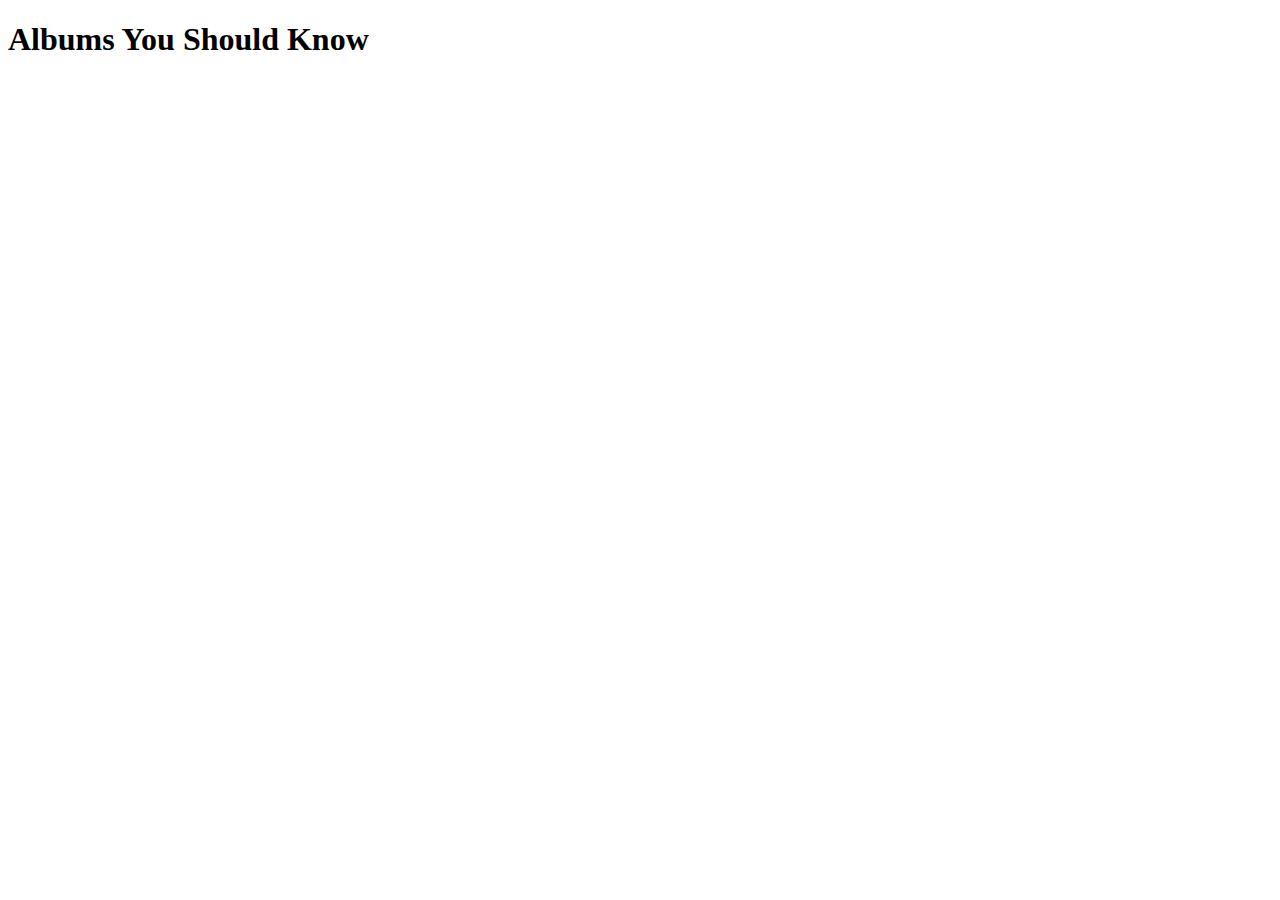
==== index.html @ 3ffca92a "Initial Commit" ====
<!DOCTYPE html>
<html lang="En">
    <head>
        <meta charset="utf-8">
        <title>Personal Blog Home Page</title>
        <meta name="description" content="">
        <link rel="stylesheet" href="styles.css">
    </head>
    <body>
        <header>
            <h1>Albums You Should Know</h1>
        </header>
    
    </body>
</html>
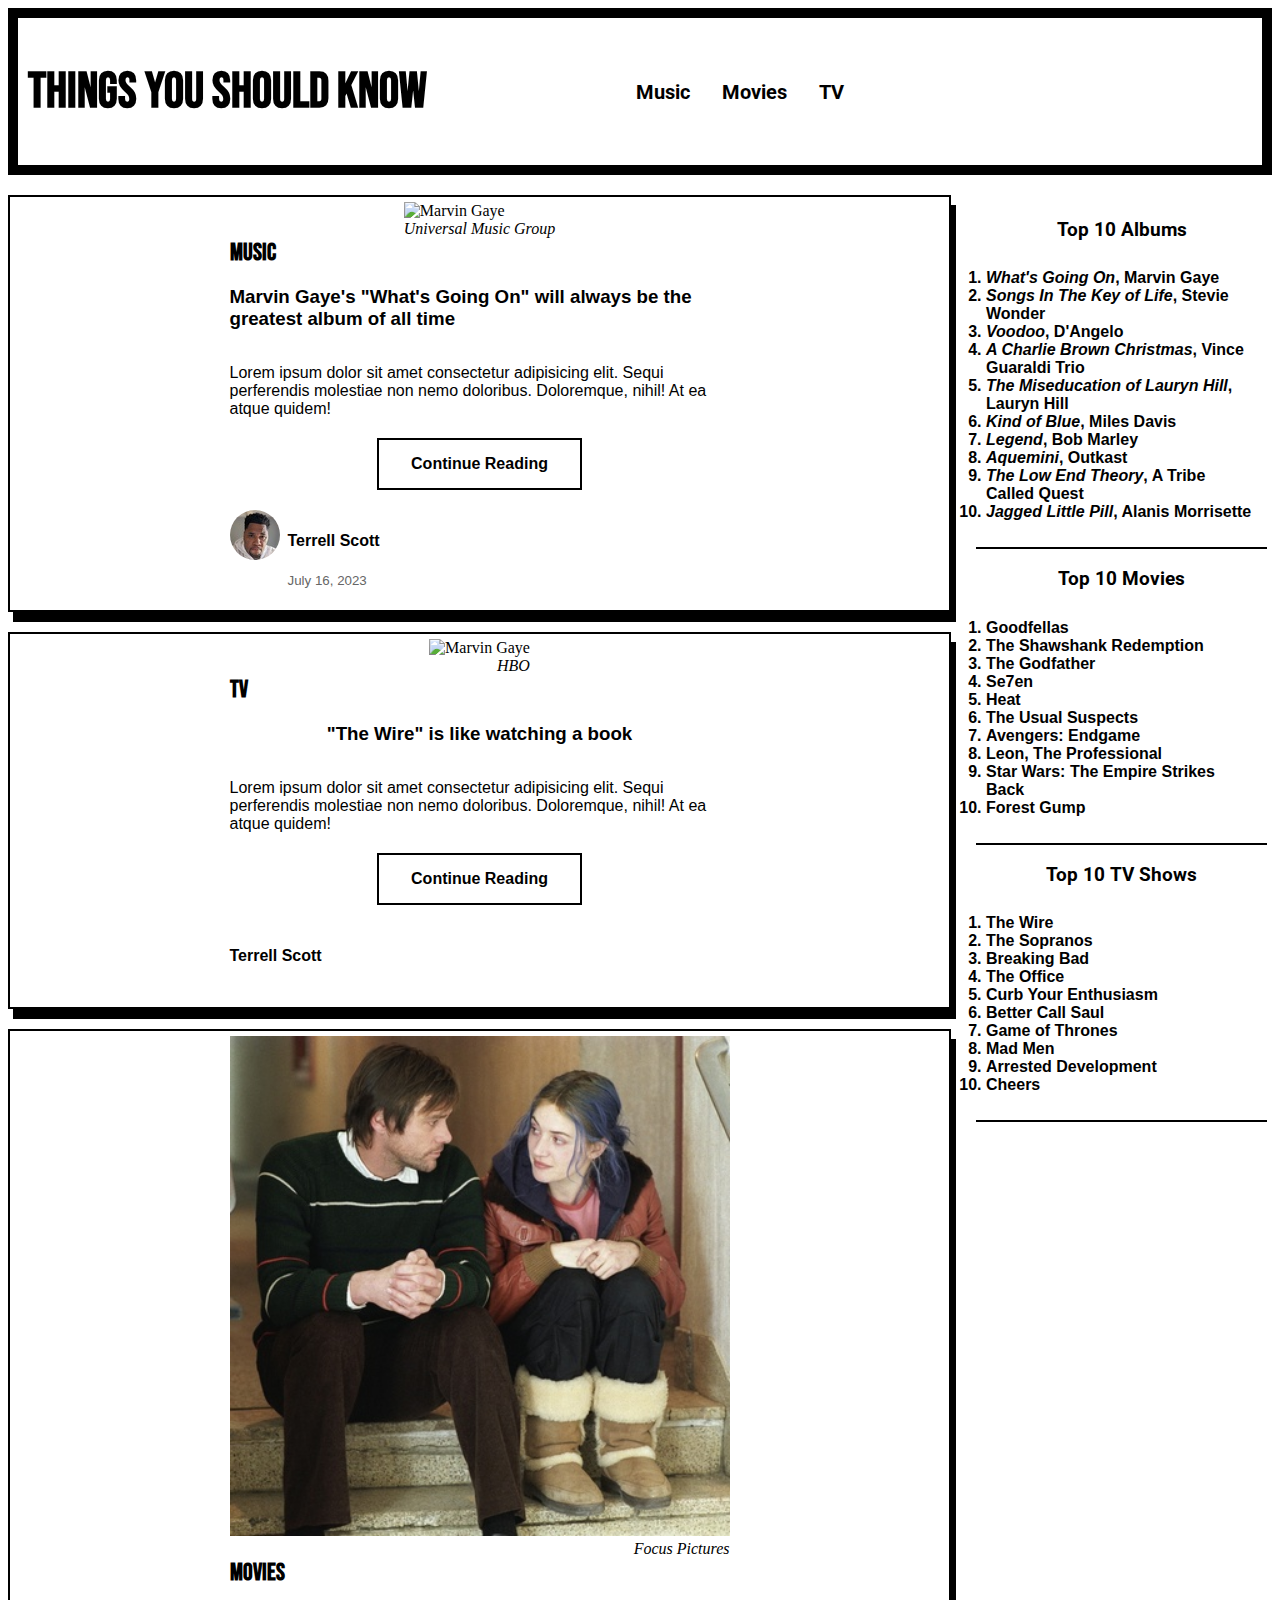
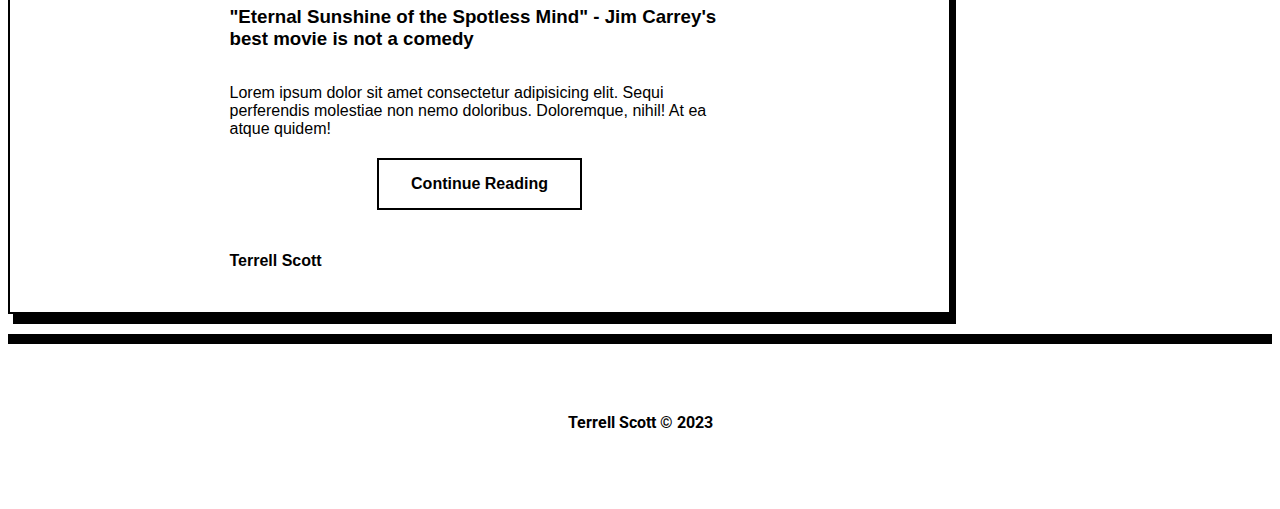
==== commit a3d03ad0: "Blog page complete" ====
--- a/index.html
+++ b/index.html
@@ -1,15 +1,189 @@
 <!DOCTYPE html>
 <html lang="En">
-    <head>
-        <meta charset="utf-8">
-        <title>Personal Blog Home Page</title>
-        <meta name="description" content="">
-        <link rel="stylesheet" href="styles.css">
-    </head>
-    <body>
-        <header>
-            <h1>Albums You Should Know</h1>
-        </header>
-    
-    </body>
-</html>+  <head>
+    <meta charset="utf-8" />
+    <title>Personal Blog Home Page</title>
+    <meta name="description" content="" />
+    <link rel="stylesheet" href="styles.css" />
+    <script
+      src="https://kit.fontawesome.com/2a3a4b51b8.js"
+      crossorigin="anonymous"
+    ></script>
+  </head>
+  <body>
+    <div class="container">
+      <div class="header">
+        <h1><a href="index.html">Things You Should Know</a></h1>
+        <nav>
+          <ul>
+            <li><a href="music.html">Music</a></li>
+            <li><a href="movies.html">Movies</a></li>
+            <li><a href="tv.html">TV</a></li>
+          </ul>
+        </nav>
+        <div class="socials">
+          <a href="https://www.twitter.com/terrellscott" target="_blank"
+            ><i class="fa-brands fa-twitter"></i
+          ></a>
+          <a href="https://www.instagram.com/bigrell215" target="_blank">
+            <i class="fa-brands fa-instagram"></i
+          ></a>
+          <a href="https://www.facebook.com/bigrell" target="_blank"
+            ><i class="fa-brands fa-facebook"></i
+          ></a>
+        </div>
+      </div>
+
+      <div class="content">
+        <div class="card">
+          <div class="card-header">
+            <img src="images/marvincard500.jpg" alt="Marvin Gaye" />
+            <figcaption>Universal Music Group</figcaption>
+          </div>
+          <div class="cardBody">
+            <span class="tag">Music</span>
+            <h3>
+              Marvin Gaye's "What's Going On" will always be the greatest album
+              of all time
+            </h3>
+            <p>
+              Lorem ipsum dolor sit amet consectetur adipisicing elit. Sequi
+              perferendis molestiae non nemo doloribus. Doloremque, nihil! At ea
+              atque quidem!
+            </p>
+            <button><a href="whatsGoingOnAlbum">Continue Reading</a></button>
+          </div>
+          <div class="cardFooter">
+            <div class="user">
+              <img
+                src="images/profile.jpg"
+                alt="Writer Terrell Scott"
+                class="userImage"
+              />
+
+              <div class="userInfo">
+                <h4>Terrell Scott</h4>
+                <small>July 16, 2023</small>
+              </div>
+            </div>
+          </div>
+        </div>
+        <div class="card">
+          <div class="card-header">
+            <img src="images/thewire.jpg" alt="Marvin Gaye" />
+            <figcaption>HBO</figcaption>
+          </div>
+          <div class="cardBody">
+            <span class="tag">TV</span>
+            <h3>"The Wire" is like watching a book</h3>
+            <p>
+              Lorem ipsum dolor sit amet consectetur adipisicing elit. Sequi
+              perferendis molestiae non nemo doloribus. Doloremque, nihil! At ea
+              atque quidem!
+            </p>
+            <button><a href="theWireTv">Continue Reading</a></button>
+          </div>
+          <div class="cardFooter">
+            <h4>Terrell Scott</h4>
+          </div>
+        </div>
+        <div class="card">
+          <div class="card-header">
+            <img
+              src="images/eternalSunshine.jpg"
+              alt="Jim Carrey and Kate Winslet"
+            />
+            <figcaption>Focus Pictures</figcaption>
+          </div>
+          <div class="cardBody">
+            <span class="tag">Movies</span>
+            <h3>
+              "Eternal Sunshine of the Spotless Mind" - Jim Carrey's best movie
+              is not a comedy
+            </h3>
+            <p>
+              Lorem ipsum dolor sit amet consectetur adipisicing elit. Sequi
+              perferendis molestiae non nemo doloribus. Doloremque, nihil! At ea
+              atque quidem!
+            </p>
+            <button><a href="eternalSunshineMovie">Continue Reading</a></button>
+          </div>
+          <div class="cardFooter">
+            <h4>Terrell Scott</h4>
+          </div>
+        </div>
+      </div>
+      <div class="sidebar">
+        <div class="nestedGrid">
+          <h3>Top 10 Albums</h3>
+          <ol>
+            <a href="#"
+              ><li><i>What's Going On</i>, Marvin Gaye</li></a
+            >
+            <a href="#"
+              ><li><i>Songs In The Key of Life</i>, Stevie Wonder</li></a
+            >
+            <a href="#"
+              ><li><i>Voodoo</i>, D'Angelo</li></a
+            >
+            <a href="#"
+              ><li><i>A Charlie Brown Christmas</i>, Vince Guaraldi Trio</li></a
+            >
+            <a href="#"
+              ><li><i>The Miseducation of Lauryn Hill</i>, Lauryn Hill</li></a
+            >
+            <a href="#"
+              ><li><i>Kind of Blue</i>, Miles Davis</li></a
+            >
+            <a href="#"
+              ><li><i>Legend</i>, Bob Marley</li></a
+            >
+            <a href="#"
+              ><li><i>Aquemini</i>, Outkast</li></a
+            >
+            <a href="#"
+              ><li><i>The Low End Theory</i>, A Tribe Called Quest</li></a
+            >
+            <a href="#"
+              ><li><i>Jagged Little Pill</i>, Alanis Morrisette</li></a
+            >
+          </ol>
+        </div>
+        <div class="nestedGrid">
+          <h3>Top 10 Movies</h3>
+          <ol>
+            <li>Goodfellas</li>
+            <li>The Shawshank Redemption</li>
+            <li>The Godfather</li>
+            <li>Se7en</li>
+            <li>Heat</li>
+            <li>The Usual Suspects</li>
+            <li>Avengers: Endgame</li>
+            <li>Leon, The Professional</li>
+            <li>Star Wars: The Empire Strikes Back</li>
+            <li>Forest Gump</li>
+          </ol>
+        </div>
+        <div class="nestedGrid">
+          <h3>Top 10 TV Shows</h3>
+          <ol>
+            <li>The Wire</li>
+            <li>The Sopranos</li>
+            <li>Breaking Bad</li>
+            <li>The Office</li>
+            <li>Curb Your Enthusiasm</li>
+            <li>Better Call Saul</li>
+            <li>Game of Thrones</li>
+            <li>Mad Men</li>
+            <li>Arrested Development</li>
+            <li>Cheers</li>
+          </ol>
+        </div>
+      </div>
+
+      <div class="footer box">
+        <p>Terrell Scott &copy; 2023</p>
+      </div>
+    </div>
+  </body>
+</html>
--- a/styles.css
+++ b/styles.css
@@ -0,0 +1,222 @@
+@import url("https://fonts.googleapis.com/css2?family=Archivo&family=Bebas+Neue&family=League+Spartan&family=Libre+Baskerville:ital@0;1&family=Roboto&family=Rokkitt&display=swap");
+
+.container {
+  display: grid;
+  grid-template-columns: 1fr 1fr 1fr 1fr 1fr 1fr 1fr 1fr;
+  grid-template-rows: 1fr auto 1fr;
+  grid-template-areas:
+    "hd hd hd hd hd hd hd hd"
+    "main main main main main main sd sd "
+    "ft ft ft ft ft ft ft ft";
+  gap: 20px;
+}
+
+li a:hover {
+  color: #febd2f;
+}
+
+/*header*/
+.header {
+  grid-area: hd;
+  display: flex;
+  padding: 10px;
+  font-family: "Bebas Neue", sans-serif;
+  text-align: center;
+  border: 10px solid #000;
+  justify-content: space-between;
+}
+.header h1 {
+  font-size: 50px;
+}
+
+.header a {
+  text-decoration: none;
+  color: #000;
+}
+
+nav {
+  display: flex;
+  justify-content: space-evenly;
+  align-items: center;
+}
+
+ul {
+  display: flex;
+  list-style-type: none;
+  font-family: "montserrat", sans-serif;
+  font-size: 20px;
+}
+
+nav li {
+  display: block;
+  align-content: center;
+  justify-content: center;
+  text-align: center;
+  padding: 14px 16px;
+  text-decoration: none;
+}
+
+nav li a {
+  color: #000;
+  font-family: "Roboto", sans-serif;
+  font-size: 20px;
+  font-weight: bold;
+  text-decoration: none;
+}
+
+.socials {
+  display: flex;
+  justify-content: space-evenly;
+  align-items: center;
+  width: 200px;
+  padding: 20px;
+}
+
+.fa-brands {
+  font-size: 30px;
+  color: #000;
+}
+
+.fa-brands:hover {
+  color: #febd2f;
+}
+
+/*main*/
+.content {
+  grid-area: main;
+  display: grid;
+  gap: 20px;
+}
+
+/*Content Cards*/
+.card {
+  display: flex;
+  flex-direction: column;
+  padding: 5px;
+  align-items: center;
+  border: 2px solid #000;
+  box-shadow: 5px 10px #000;
+}
+
+.card img {
+  height: 500px;
+  width: 500px;
+}
+
+figcaption {
+  text-align: end;
+  font-style: italic;
+}
+
+.cardBody {
+  display: flex;
+  flex-direction: column;
+  align-items: center;
+
+  width: 500px;
+  font-family: "montserrat", sans-serif;
+}
+
+.tag {
+  align-self: flex-start;
+
+  border-radius: 1em;
+  font-family: "bebas neue", sans-serif;
+  font-size: 1.5rem;
+  font-weight: bold;
+}
+
+button {
+  background-color: #fff;
+  border: 2px solid #000;
+  color: #000;
+  padding: 15px 32px;
+  text-align: center;
+  font-family: "montserrat", sans-serif;
+  font-size: 16px;
+  font-weight: bold;
+  margin: 4px 2px;
+  cursor: pointer;
+}
+
+button a {
+  text-decoration: none;
+  color: #000;
+}
+
+button a:hover {
+  color: #febd2f;
+}
+
+.cardFooter {
+  display: flex;
+  padding: 1rem;
+  margin-top: auto;
+  width: 500px;
+}
+
+.user {
+  display: flex;
+  gap: 0.5rem;
+}
+
+.user img {
+  border-radius: 50%;
+  height: 50px;
+  width: 50px;
+}
+
+.cardFooter h4 {
+  font-family: "montserrat", sans-serif;
+}
+
+
+
+.userInfo > small {
+  font-family: "montserrat", sans-serif;
+  color: #666;
+}
+
+/*sidebar*/
+.sidebar {
+  grid-area: sd;
+  padding: 5px;
+}
+
+.nestedGrid {  
+  border-bottom: 2px solid #000;
+}
+
+.nestedGrid h3 {
+  font-family: "roboto", sans-serif;
+  text-align: center;
+}
+
+
+
+.nestedGrid ol {
+  font-family: "montserrat", sans-serif;
+  padding: 10px;
+  font-weight: bold;
+}
+
+.nestedGrid a {
+  text-decoration: none;
+  color: #000;
+}
+
+.nestedGrid a:hover {
+  color: #febd2f;
+}
+
+/*footer*/
+.footer {
+  grid-area: ft;
+  padding: 10px;
+  border-top: 10px solid #000;
+  display: flex;
+  align-items: center;
+  justify-content: center;
+  font-family: "Roboto", sans-serif;
+  font-weight: bold;
+}
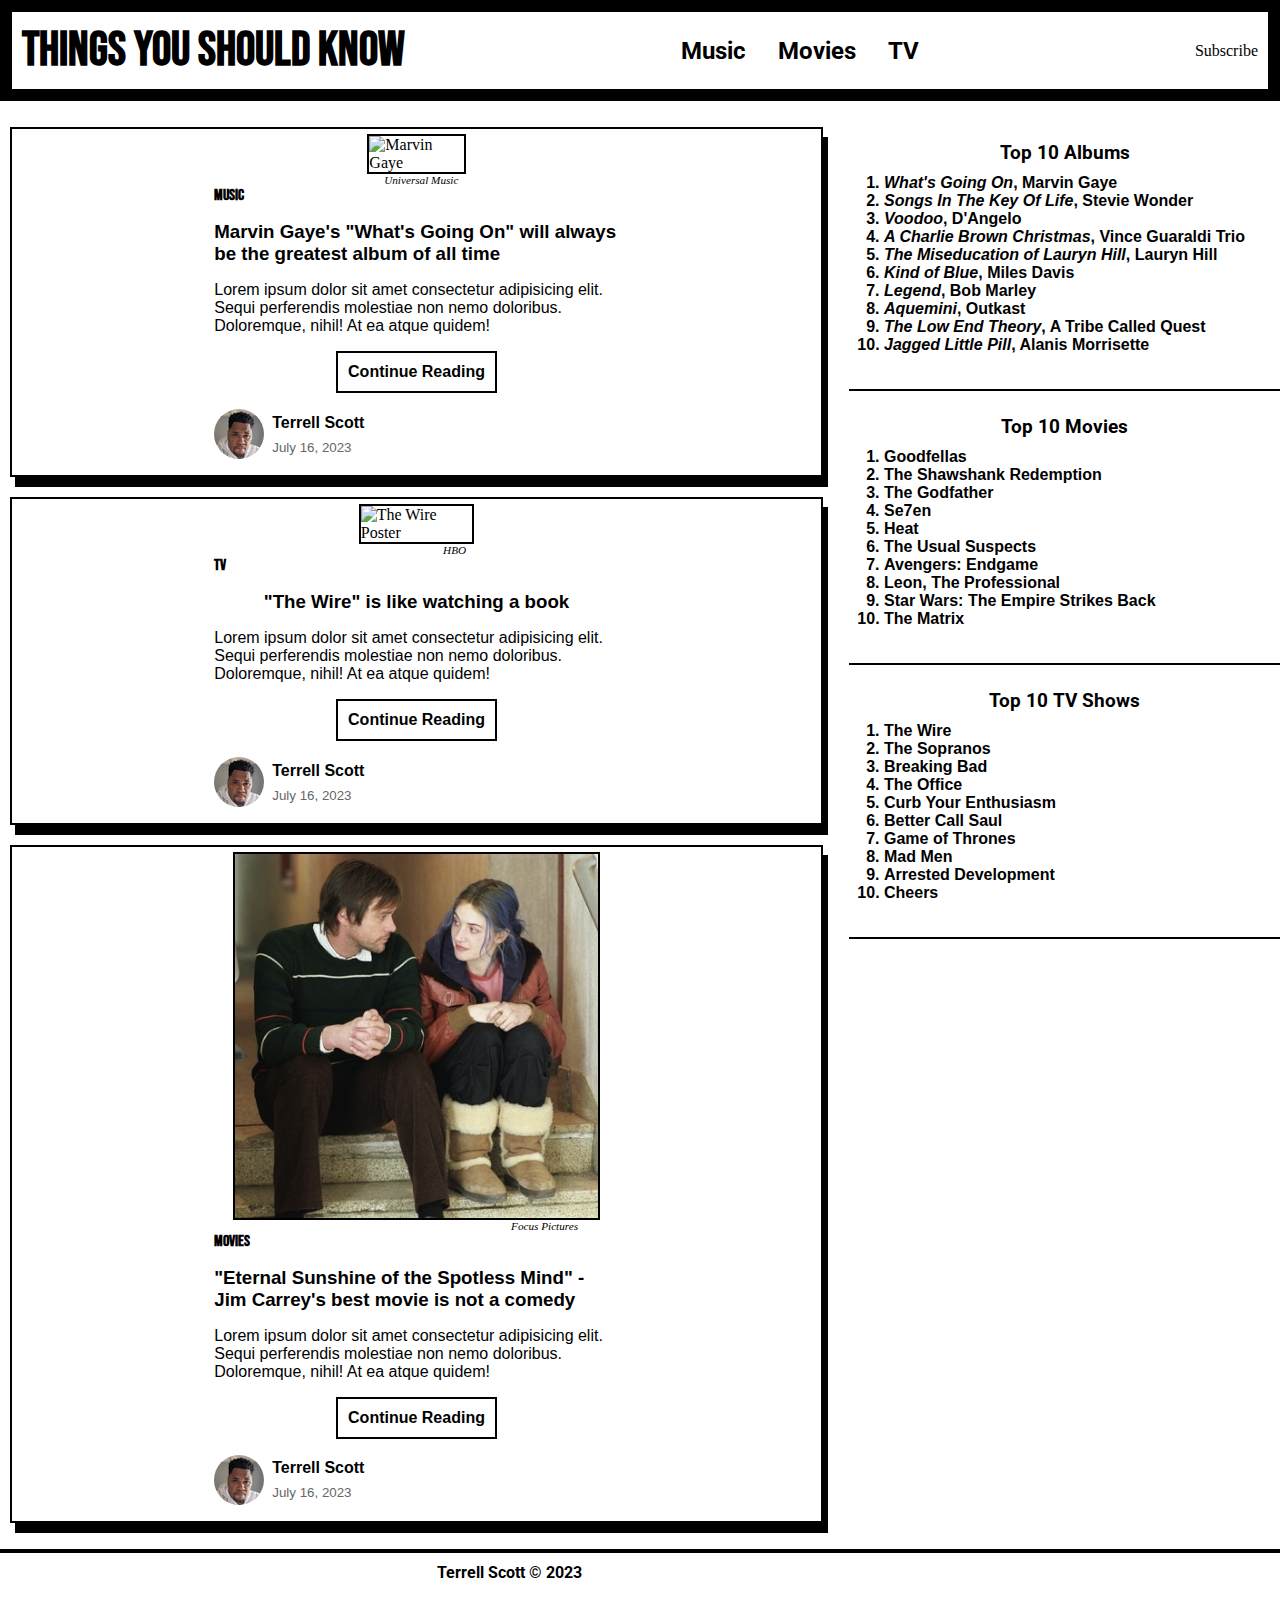
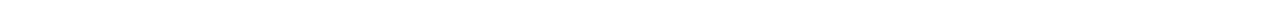
==== commit 9894ac7a: "Blog post large screen complete" ====
--- a/index.html
+++ b/index.html
@@ -1,189 +1,179 @@
 <!DOCTYPE html>
 <html lang="En">
-  <head>
-    <meta charset="utf-8" />
-    <title>Personal Blog Home Page</title>
-    <meta name="description" content="" />
-    <link rel="stylesheet" href="styles.css" />
-    <script
-      src="https://kit.fontawesome.com/2a3a4b51b8.js"
-      crossorigin="anonymous"
-    ></script>
-  </head>
-  <body>
+
+<head>
+  <meta charset="utf-8" >
+  <meta http-equiv="X-UA-Compatible" content="IE=edge">
+  <meta name="viewport" content="width=device-width,initial-scale=1">
+  <title>Personal Blog Home Page</title>
+  <meta name="description" content="" >
+  <link rel="stylesheet" href="styles.css" >
+  <script src="https://kit.fontawesome.com/2a3a4b51b8.js" crossorigin="anonymous"></script>
+</head>
+
+<body>
     <div class="container">
-      <div class="header">
-        <h1><a href="index.html">Things You Should Know</a></h1>
-        <nav>
-          <ul>
-            <li><a href="music.html">Music</a></li>
-            <li><a href="movies.html">Movies</a></li>
-            <li><a href="tv.html">TV</a></li>
-          </ul>
-        </nav>
-        <div class="socials">
-          <a href="https://www.twitter.com/terrellscott" target="_blank"
-            ><i class="fa-brands fa-twitter"></i
-          ></a>
-          <a href="https://www.instagram.com/bigrell215" target="_blank">
-            <i class="fa-brands fa-instagram"></i
-          ></a>
-          <a href="https://www.facebook.com/bigrell" target="_blank"
-            ><i class="fa-brands fa-facebook"></i
-          ></a>
+        <div class="header">
+            <h1><a href="index.html">Things You Should Know</a></h1>
+            <nav>
+              <ul>
+                <li><a href="music.html">Music</a></li>
+                <li><a href="movies.html">Movies</a></li>
+                <li><a href="tv.html">TV</a></li>
+              </ul>
+            </nav>
+            <span><a href="mailto:terrelldupree@gmail.com">Subscribe</a></span>
+            
         </div>
+        <div class="main">
+            <div class="card">
+                <div class="card-header">
+                    <figure>
+                        <img src="images/marvincard500.jpg" alt="Marvin Gaye" class="card-image">
+                        <figcaption>Universal Music</figcaption>
+                    </figure>
+                </div>
+                <div class="card-body">
+                    <span class="tag"><i class="fa-solid fa-record-vinyl"></i> Music</span>
+                    <h3>
+                      Marvin Gaye's "What's Going On" will always be the greatest album
+                      of all time
+                    </h3>
+                    <p>
+                      Lorem ipsum dolor sit amet consectetur adipisicing elit. Sequi
+                      perferendis molestiae non nemo doloribus. Doloremque, nihil! At ea
+                      atque quidem!
+                    </p>
+                    <a href="whatsGoingOn.html" class="frame">Continue Reading</a>
+                  </div>
+                  <div class="card-footer">
+                    <div class="user">
+                      <img src="images/profile.jpg" alt="Writer Terrell Scott" class="userImage" >          
+                      <div class="userInfo">
+                        <h4>Terrell Scott</h4>
+                        <small>July 16, 2023</small>
+                      </div>
+                    </div>
+                  </div>
+                </div>
+             <div class="card">
+                <div class="card-header">
+                  <figure>
+                    <img src="images/thewire.jpg" alt="The Wire Poster" class="card-image" >
+                    <figcaption>HBO</figcaption>
+                  </figure>
+                </div>
+                <div class="card-body">
+                  <span class="tag"><i class="fa-solid fa-tv"></i>  TV</span>
+                  <h3>"The Wire" is like watching a book</h3>
+                  <p>
+                    Lorem ipsum dolor sit amet consectetur adipisicing elit. Sequi
+                    perferendis molestiae non nemo doloribus. Doloremque, nihil! At ea
+                    atque quidem!
+                  </p>
+                  <a href="theWire.html" class="frame">Continue Reading</a>
+                </div>
+                <div class="card-footer">
+                    <div class="user">
+                      <img src="images/profile.jpg" alt="Writer Terrell Scott" class="userImage" >          
+                      <div class="userInfo">
+                        <h4>Terrell Scott</h4>
+                        <small>July 16, 2023</small>
+                      </div>
+                    </div>
+                  </div>
+              </div>
+              <div class="card">
+                <div class="card-header">
+                  <figure>
+                    <img src="images/eternalSunshine.jpg" alt="Jim Carrey and Kate Winslet" class="card-image">
+                    <figcaption>Focus Pictures</figcaption>
+                  </figure>
+                </div>
+                <div class="card-body">
+                  <span class="tag"><i class="fa-solid fa-film"></i> Movies</span>
+                  <h3>
+                    "Eternal Sunshine of the Spotless Mind" - Jim Carrey's best movie
+                    is not a comedy
+                  </h3>
+                  <p>
+                    Lorem ipsum dolor sit amet consectetur adipisicing elit. Sequi
+                    perferendis molestiae non nemo doloribus. Doloremque, nihil! At ea
+                    atque quidem!
+                  </p>
+                  <a href="eternalSunshine.html" class="frame">Continue Reading</a>
+                </div>
+                <div class="card-footer">
+                    <div class="user">
+                      <img src="images/profile.jpg" alt="Writer Terrell Scott" class="userImage" >          
+                      <div class="userInfo">
+                        <h4>Terrell Scott</h4>
+                        <small>July 16, 2023</small>
+                      </div>
+                    </div>
+                  </div>
+              </div>
+              
+              </div>
+              <div class="sidebar">
+                <div class="nestedGrid">
+                  <h3>Top 10 Albums</h3>
+                  <ol>
+                    <li><a href="#"><i>What's Going On</i>, Marvin Gaye</a></li>
+                    <li><a href="#"><i>Songs In The Key Of Life</i>, Stevie Wonder</a></li>
+                    <li><a href="#"><i>Voodoo</i>, D'Angelo</a></li>
+                    <li><a href="#"><i>A Charlie Brown Christmas</i>, Vince Guaraldi Trio</a></li>
+                    <li><a href="#"><i>The Miseducation of Lauryn Hill</i>, Lauryn Hill</a></li>
+                    <li><a href="#"><i>Kind of Blue</i>, Miles Davis</a></li>
+                    <li><a href="#"><i>Legend</i>, Bob Marley</a></li>
+                    <li><a href="#"><i>Aquemini</i>, Outkast</a></li>
+                    <li><a href="#"><i>The Low End Theory</i>, A Tribe Called Quest</a></li>
+                    <li><a href="#"><i>Jagged Little Pill</i>, Alanis Morrisette</a></li>
+                  </ol>
+                </div>
+                <div class="nestedGrid">
+                  <h3>Top 10 Movies</h3>
+                  <ol>
+                    <li><a href="#">Goodfellas</a></li>
+                    <li><a href="#">The Shawshank Redemption</a></li>
+                    <li><a href="#">The Godfather</a></li>
+                    <li><a href="#">Se7en</a></li>
+                    <li><a href="#">Heat</a></li>
+                    <li><a href="#">The Usual Suspects</a></li>
+                    <li><a href="#">Avengers: Endgame</a></li>
+                    <li><a href="#">Leon, The Professional</a></li>
+                    <li><a href="#">Star Wars: The Empire Strikes Back</a></li>
+                    <li><a href="#"> The Matrix</a></li>
+                  </ol>
+                </div>
+                <div class="nestedGrid">
+                  <h3>Top 10 TV Shows</h3>
+                  <ol>
+                    <li><a href="#">The Wire</a></li>
+                    <li><a href="#">The Sopranos</a></li>
+                    <li><a href="#">Breaking Bad</a></li>
+                    <li><a href="#">The Office</a></li>
+                    <li><a href="#">Curb Your Enthusiasm</a></li>
+                    <li><a href="#">Better Call Saul</a></li>
+                    <li><a href="#">Game of Thrones</a></li>
+                    <li><a href="#">Mad Men</a></li>
+                    <li><a href="#">Arrested Development</a></li>
+                    <li><a href="#">Cheers</a></li>
+                  </ol>
+                </div>
+            </div>
+         <div class="footer">
+          <p>Terrell Scott &copy; 2023</p>
+          <div class="socials">
+                <a href="https://www.twitter.com/terrellscott" target="_blank"><i class="fa-brands fa-twitter"></i></a>
+                <a href="https://www.instagram.com/bigrell215" target="_blank">
+                  <i class="fa-brands fa-instagram"></i></a>
+                <a href="https://www.facebook.com/bigrell" target="_blank"><i class="fa-brands fa-facebook"></i></a>
+              </div>
+        </div>   
       </div>
+    
+    
+</body>
 
-      <div class="content">
-        <div class="card">
-          <div class="card-header">
-            <img src="images/marvincard500.jpg" alt="Marvin Gaye" />
-            <figcaption>Universal Music Group</figcaption>
-          </div>
-          <div class="cardBody">
-            <span class="tag">Music</span>
-            <h3>
-              Marvin Gaye's "What's Going On" will always be the greatest album
-              of all time
-            </h3>
-            <p>
-              Lorem ipsum dolor sit amet consectetur adipisicing elit. Sequi
-              perferendis molestiae non nemo doloribus. Doloremque, nihil! At ea
-              atque quidem!
-            </p>
-            <button><a href="whatsGoingOnAlbum">Continue Reading</a></button>
-          </div>
-          <div class="cardFooter">
-            <div class="user">
-              <img
-                src="images/profile.jpg"
-                alt="Writer Terrell Scott"
-                class="userImage"
-              />
-
-              <div class="userInfo">
-                <h4>Terrell Scott</h4>
-                <small>July 16, 2023</small>
-              </div>
-            </div>
-          </div>
-        </div>
-        <div class="card">
-          <div class="card-header">
-            <img src="images/thewire.jpg" alt="Marvin Gaye" />
-            <figcaption>HBO</figcaption>
-          </div>
-          <div class="cardBody">
-            <span class="tag">TV</span>
-            <h3>"The Wire" is like watching a book</h3>
-            <p>
-              Lorem ipsum dolor sit amet consectetur adipisicing elit. Sequi
-              perferendis molestiae non nemo doloribus. Doloremque, nihil! At ea
-              atque quidem!
-            </p>
-            <button><a href="theWireTv">Continue Reading</a></button>
-          </div>
-          <div class="cardFooter">
-            <h4>Terrell Scott</h4>
-          </div>
-        </div>
-        <div class="card">
-          <div class="card-header">
-            <img
-              src="images/eternalSunshine.jpg"
-              alt="Jim Carrey and Kate Winslet"
-            />
-            <figcaption>Focus Pictures</figcaption>
-          </div>
-          <div class="cardBody">
-            <span class="tag">Movies</span>
-            <h3>
-              "Eternal Sunshine of the Spotless Mind" - Jim Carrey's best movie
-              is not a comedy
-            </h3>
-            <p>
-              Lorem ipsum dolor sit amet consectetur adipisicing elit. Sequi
-              perferendis molestiae non nemo doloribus. Doloremque, nihil! At ea
-              atque quidem!
-            </p>
-            <button><a href="eternalSunshineMovie">Continue Reading</a></button>
-          </div>
-          <div class="cardFooter">
-            <h4>Terrell Scott</h4>
-          </div>
-        </div>
-      </div>
-      <div class="sidebar">
-        <div class="nestedGrid">
-          <h3>Top 10 Albums</h3>
-          <ol>
-            <a href="#"
-              ><li><i>What's Going On</i>, Marvin Gaye</li></a
-            >
-            <a href="#"
-              ><li><i>Songs In The Key of Life</i>, Stevie Wonder</li></a
-            >
-            <a href="#"
-              ><li><i>Voodoo</i>, D'Angelo</li></a
-            >
-            <a href="#"
-              ><li><i>A Charlie Brown Christmas</i>, Vince Guaraldi Trio</li></a
-            >
-            <a href="#"
-              ><li><i>The Miseducation of Lauryn Hill</i>, Lauryn Hill</li></a
-            >
-            <a href="#"
-              ><li><i>Kind of Blue</i>, Miles Davis</li></a
-            >
-            <a href="#"
-              ><li><i>Legend</i>, Bob Marley</li></a
-            >
-            <a href="#"
-              ><li><i>Aquemini</i>, Outkast</li></a
-            >
-            <a href="#"
-              ><li><i>The Low End Theory</i>, A Tribe Called Quest</li></a
-            >
-            <a href="#"
-              ><li><i>Jagged Little Pill</i>, Alanis Morrisette</li></a
-            >
-          </ol>
-        </div>
-        <div class="nestedGrid">
-          <h3>Top 10 Movies</h3>
-          <ol>
-            <li>Goodfellas</li>
-            <li>The Shawshank Redemption</li>
-            <li>The Godfather</li>
-            <li>Se7en</li>
-            <li>Heat</li>
-            <li>The Usual Suspects</li>
-            <li>Avengers: Endgame</li>
-            <li>Leon, The Professional</li>
-            <li>Star Wars: The Empire Strikes Back</li>
-            <li>Forest Gump</li>
-          </ol>
-        </div>
-        <div class="nestedGrid">
-          <h3>Top 10 TV Shows</h3>
-          <ol>
-            <li>The Wire</li>
-            <li>The Sopranos</li>
-            <li>Breaking Bad</li>
-            <li>The Office</li>
-            <li>Curb Your Enthusiasm</li>
-            <li>Better Call Saul</li>
-            <li>Game of Thrones</li>
-            <li>Mad Men</li>
-            <li>Arrested Development</li>
-            <li>Cheers</li>
-          </ol>
-        </div>
-      </div>
-
-      <div class="footer box">
-        <p>Terrell Scott &copy; 2023</p>
-      </div>
-    </div>
-  </body>
-</html>
+</html>--- a/styles.css
+++ b/styles.css
@@ -1,190 +1,306 @@
 @import url("https://fonts.googleapis.com/css2?family=Archivo&family=Bebas+Neue&family=League+Spartan&family=Libre+Baskerville:ital@0;1&family=Roboto&family=Rokkitt&display=swap");
 
-.container {
-  display: grid;
-  grid-template-columns: 1fr 1fr 1fr 1fr 1fr 1fr 1fr 1fr;
-  grid-template-rows: 1fr auto 1fr;
-  grid-template-areas:
-    "hd hd hd hd hd hd hd hd"
-    "main main main main main main sd sd "
-    "ft ft ft ft ft ft ft ft";
-  gap: 20px;
-}
-
-li a:hover {
-  color: #febd2f;
-}
-
-/*header*/
+* {
+    padding: 0;
+    margin: 0;
+   
+}
+
+/*Small Screens*/
+@media(max-width: 600px) {
+    .container {
+        display: grid;
+        grid-template-columns: 1fr;
+        grid-template-rows: 1fr ;
+        grid-template-areas: 
+        "hd"
+        "main "
+        "sd"
+        "ft ";
+        grid-gap: 1rem;
+        width: 100% ;
+    }
+
+    .header{
+        flex-direction: column;
+        align-items: space-between;
+    }
+
+    .header h1 {
+        font-size: 2rem;
+        padding-top: 1rem;
+    }
+
+    .header .socials {
+        width:100%;
+        justify-content: space-around;
+    }
+
+    .card-body, .card-footer {
+      width: 90%;
+  }
+}
+
+/*Medium Screens*/
+@media(min-width: 601px) and (max-width: 901px) {
+    .container {
+        background-color: powderblue;
+        display: grid;
+        flex-direction: column;
+        grid-template-columns: 1fr 1fr 1fr 1fr 1fr 1fr 1fr 1fr;
+        grid-template-rows: 2fr auto 1fr;
+        grid-template-areas:
+          "hd hd hd hd hd hd hd hd"
+          "main main main main main sd sd sd "
+          "ft ft ft ft ft ft ft ft";
+            gap: 5px;
+ 
+    }
+
+    .header{
+        flex-direction: row;
+        align-items: center;
+        justify-content: space-around;
+    }
+
+    .header h1 {
+        font-size: 2.5rem;
+        padding-left: 5px;
+    }
+
+    .card-body, .card-footer {
+      width: 90%;
+  }
+
+    .card-image {
+      max-width: 100%;
+    }
+    
+}
+
+/*Large Screens*/
+@media(min-width: 902px) {
+    .container {
+        display: grid;
+        grid-template-columns: 1fr 1fr 1fr 1fr 1fr 1fr 1fr 1f;
+        grid-template-rows: .5fr 9fr .5fr;
+        grid-template-areas: 
+        "hd hd hd hd hd hd hd hd"
+        "main main main main main sd sd sd "
+        "ft ft ft ft ft ft ft ft";
+        grid-gap: 1rem;   
+    }
+
+    .header h1{
+        font-size: 3rem;} 
+
+    .card-body, .card-footer {
+        width: 50%;
+    }
+
+
+}
+
 .header {
-  grid-area: hd;
-  display: flex;
-  padding: 10px;
-  font-family: "Bebas Neue", sans-serif;
-  text-align: center;
-  border: 10px solid #000;
-  justify-content: space-between;
-}
+    grid-area: hd;
+    border: .75rem solid black;
+    display: flex;
+    align-items: center;
+    text-align: center; 
+    justify-content: space-between;
+    padding: 10px;
+   }
+
 .header h1 {
-  font-size: 50px;
-}
+    font-family: "Bebas Neue", sans-serif;
+      text-align: center;
+
+ 
+}
+
 
 .header a {
-  text-decoration: none;
-  color: #000;
-}
+    text-decoration: none;
+    color: #000;
+}
+
+a:hover {
+    color: #febd2f;
+  }
 
 nav {
-  display: flex;
-  justify-content: space-evenly;
-  align-items: center;
-}
-
-ul {
-  display: flex;
-  list-style-type: none;
-  font-family: "montserrat", sans-serif;
-  font-size: 20px;
-}
-
-nav li {
-  display: block;
-  align-content: center;
-  justify-content: center;
-  text-align: center;
-  padding: 14px 16px;
-  text-decoration: none;
-}
-
-nav li a {
-  color: #000;
-  font-family: "Roboto", sans-serif;
-  font-size: 20px;
-  font-weight: bold;
-  text-decoration: none;
-}
-
-.socials {
-  display: flex;
-  justify-content: space-evenly;
-  align-items: center;
-  width: 200px;
-  padding: 20px;
-}
-
-.fa-brands {
-  font-size: 30px;
-  color: #000;
-}
-
-.fa-brands:hover {
-  color: #febd2f;
-}
-
-/*main*/
-.content {
-  grid-area: main;
-  display: grid;
-  gap: 20px;
-}
-
-/*Content Cards*/
+    display: flex;
+    justify-content: center;
+    align-items: center;
+  }
+
+  ul {
+    display: flex;
+    list-style-type: none;
+    font-size: 1.5em;
+    font-weight: bold;
+    font-family: 'Roboto';
+  }
+
+  nav li {
+    display: block;
+    align-content: center;
+    justify-content: center;
+    text-align: center;
+    padding: 14px 16px;
+    text-decoration: none;
+    font-size: 'roboto', sans-serif;
+
+  }
+
+  nav li a {
+    color: #000;
+    font-weight: bold;
+    text-decoration: none;
+  }
+
+  .socials {
+    display: flex;
+    justify-content: space-evenly;
+    align-items: center;
+    padding: 5px;
+    width: 20%;
+   
+  }
+  
+  .fa-brands {
+    font-size: 1.5rem;
+    color: #000;
+  }
+  
+  .fa-brands:hover {
+    color: #febd2f;
+  }
+  
+                                        /* Main Content Area*/
+
+.main{
+    grid-area: main;
+    display: flex;
+    flex-direction: column;
+    width: 100%;
+}
+
+/*content cards*/
 .card {
-  display: flex;
-  flex-direction: column;
-  padding: 5px;
-  align-items: center;
-  border: 2px solid #000;
-  box-shadow: 5px 10px #000;
-}
-
-.card img {
-  height: 500px;
-  width: 500px;
-}
-
-figcaption {
-  text-align: end;
-  font-style: italic;
-}
-
-.cardBody {
-  display: flex;
-  flex-direction: column;
-  align-items: center;
-
-  width: 500px;
-  font-family: "montserrat", sans-serif;
-}
-
-.tag {
-  align-self: flex-start;
-
-  border-radius: 1em;
-  font-family: "bebas neue", sans-serif;
-  font-size: 1.5rem;
-  font-weight: bold;
-}
-
-button {
-  background-color: #fff;
-  border: 2px solid #000;
-  color: #000;
-  padding: 15px 32px;
-  text-align: center;
-  font-family: "montserrat", sans-serif;
-  font-size: 16px;
-  font-weight: bold;
-  margin: 4px 2px;
-  cursor: pointer;
-}
-
-button a {
-  text-decoration: none;
-  color: #000;
-}
-
-button a:hover {
-  color: #febd2f;
-}
-
-.cardFooter {
-  display: flex;
-  padding: 1rem;
-  margin-top: auto;
-  width: 500px;
-}
-
-.user {
-  display: flex;
-  gap: 0.5rem;
-}
-
-.user img {
-  border-radius: 50%;
-  height: 50px;
-  width: 50px;
-}
-
-.cardFooter h4 {
-  font-family: "montserrat", sans-serif;
-}
-
-
-
-.userInfo > small {
-  font-family: "montserrat", sans-serif;
-  color: #666;
-}
-
-/*sidebar*/
+    display: flex;
+    flex-direction: column;
+    align-items: center;
+    border: 2px solid #000;
+    box-shadow: 5px 10px #000;
+    margin: 10px;
+    padding-top: 5px;
+  }
+
+    figure {
+    display: flex;
+    flex-direction: column;
+    justify-content: center;
+    align-items: center;
+    width: 100%;}
+
+  .card-image {
+    object-fit: cover;
+    max-width:90%;
+    height: auto;
+    border: 2px solid #000;
+    
+  }
+
+  figcaption {
+    text-align: end;
+    font-style: italic;
+    font-size: .7rem;
+    width: 80%;
+  }
+
+  .card-body {
+    display: flex;
+    flex-direction: column;    
+    align-items: center;    
+    
+    font-family: "montserrat", sans-serif;
+    gap: 1rem;
+    
+  }
+
+  .tag {
+    align-self: flex-start;  
+    border-radius: 1em;
+    font-family: "bebas neue", sans-serif;
+    font-size: 1rem;
+    font-weight: bold;
+  }
+
+  .frame {
+    font-weight: bold;
+    color: #000;
+    border: 2px solid #000;
+    padding: 10px;
+    text-align: center;
+    text-decoration: none;
+  }
+  
+  .frame:hover {
+    color: #febd2f;
+  }
+
+  .card-footer {
+    display: flex;
+    padding: 1rem;
+    margin-top: auto;
+    gap: 1rem;
+    align-items: center;
+  }
+  
+  .user {
+    display: flex;
+    gap: 0.5rem;
+    justify-content: flex-start;
+   
+     }
+  
+  .user img {
+    border-radius: 50%;
+    height: 50px;
+    width: 50px;    
+  }
+
+  .userInfo {
+    display: flex;
+    flex-direction: column;
+    justify-content: center;
+    align-items: flex-start;
+    gap: 0.5rem;
+    font-size: 1rem;
+  }
+  
+  .card-footer h4 {
+    font-family: "montserrat", sans-serif;
+  }  
+  
+  .userInfo > small {
+    font-family: "montserrat", sans-serif;
+    color: #666;
+  }
+
+                        /* Sidebar */
 .sidebar {
-  grid-area: sd;
-  padding: 5px;
+    grid-area: sd;
+}
+
+.footer {
+    grid-area: ft;
 }
 
 .nestedGrid {  
   border-bottom: 2px solid #000;
+  padding: 25px;
 }
 
 .nestedGrid h3 {
@@ -205,18 +321,15 @@
   color: #000;
 }
 
-.nestedGrid a:hover {
-  color: #febd2f;
-}
-
-/*footer*/
+                                 /* Footer */
 .footer {
   grid-area: ft;
   padding: 10px;
-  border-top: 10px solid #000;
+  border-top: .3rem solid #000;
   display: flex;
   align-items: center;
   justify-content: center;
   font-family: "Roboto", sans-serif;
   font-weight: bold;
 }
+
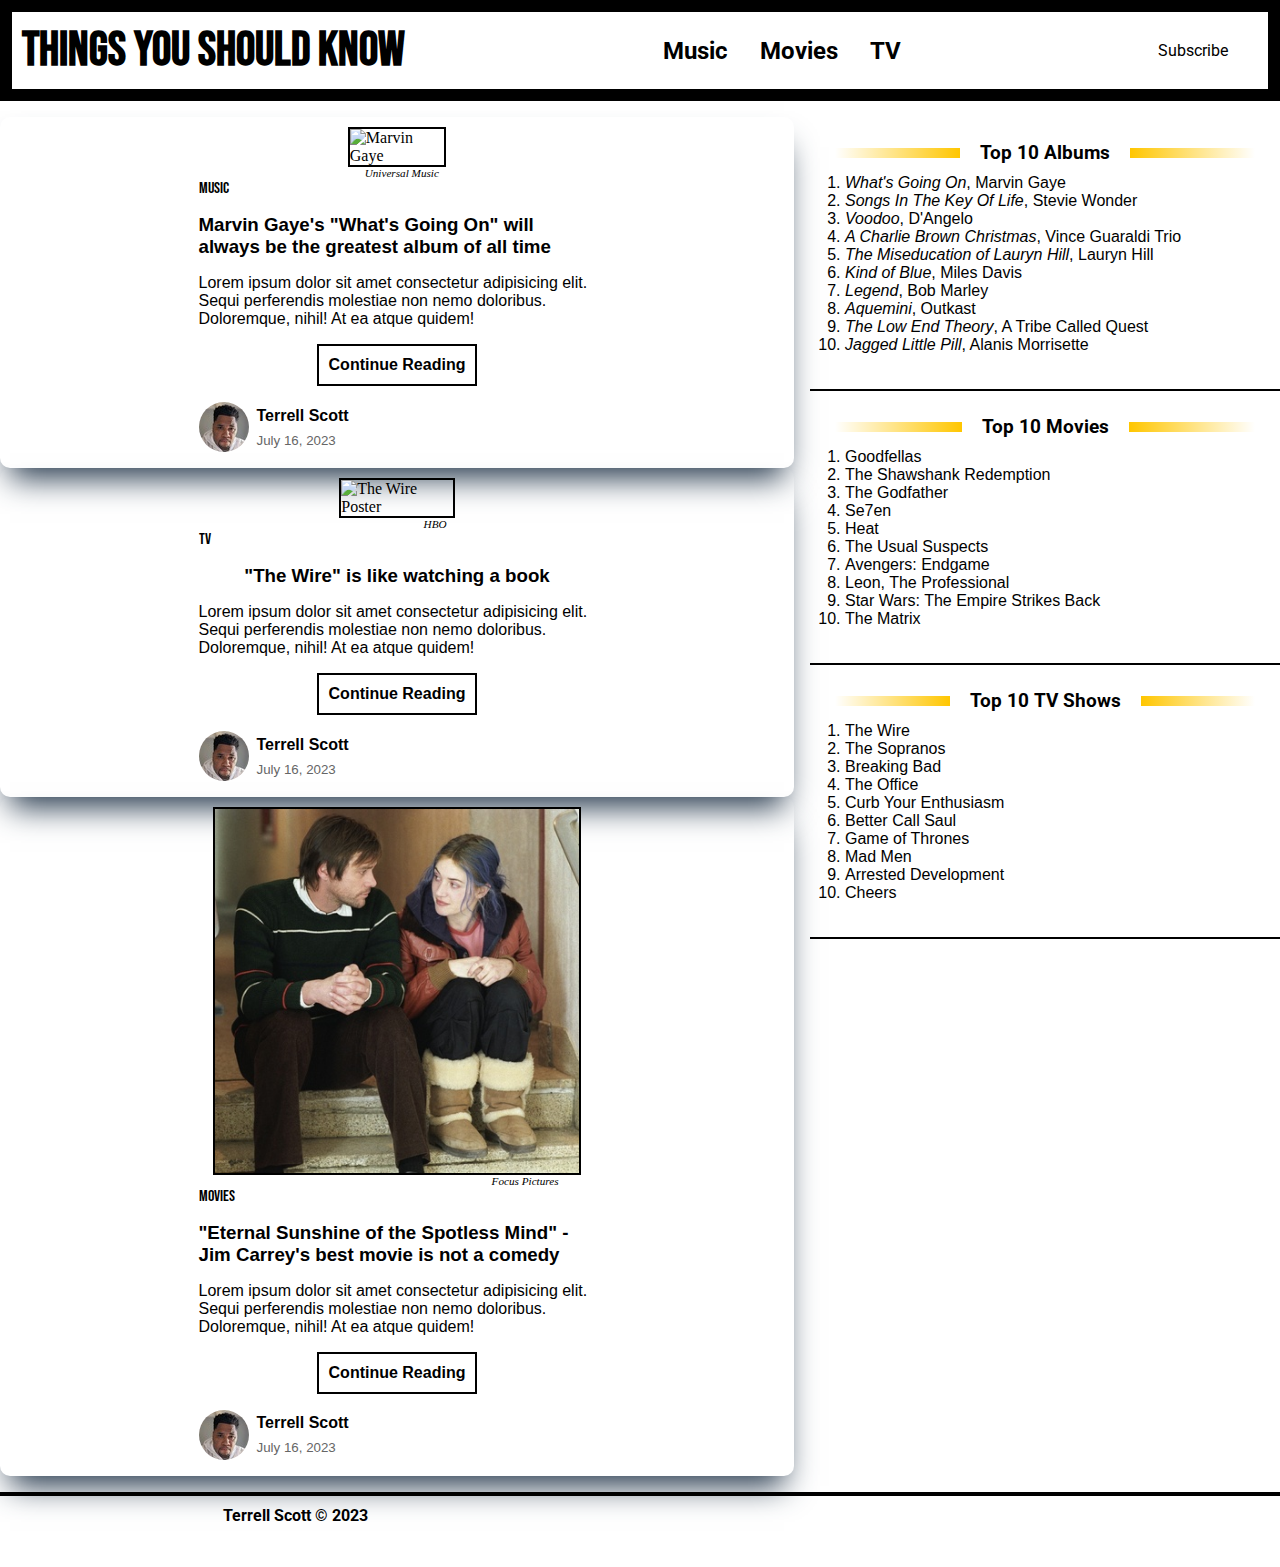
==== commit f1d7109c: "Links updated for github. Last commit. Seriously." ====
--- a/index.html
+++ b/index.html
@@ -44,7 +44,7 @@
                       perferendis molestiae non nemo doloribus. Doloremque, nihil! At ea
                       atque quidem!
                     </p>
-                    <a href="whatsGoingOn.html" class="frame">Continue Reading</a>
+                    <a href="https://terrellscott.github.io/udacity/whatsGoingOn.html" class="frame">Continue Reading</a>
                   </div>
                   <div class="card-footer">
                     <div class="user">
@@ -71,7 +71,7 @@
                     perferendis molestiae non nemo doloribus. Doloremque, nihil! At ea
                     atque quidem!
                   </p>
-                  <a href="theWire.html" class="frame">Continue Reading</a>
+                  <a href="https://terrellscott.github.io/udacity/theWire.html" class="frame">Continue Reading</a>
                 </div>
                 <div class="card-footer">
                     <div class="user">
@@ -101,7 +101,7 @@
                     perferendis molestiae non nemo doloribus. Doloremque, nihil! At ea
                     atque quidem!
                   </p>
-                  <a href="eternalSunshine.html" class="frame">Continue Reading</a>
+                  <a href="https://terrellscott.github.io/udacity/eternalSunshine.html" class="frame">Continue Reading</a>
                 </div>
                 <div class="card-footer">
                     <div class="user">
--- a/styles.css
+++ b/styles.css
@@ -1,106 +1,11 @@
-@import url("https://fonts.googleapis.com/css2?family=Archivo&family=Bebas+Neue&family=League+Spartan&family=Libre+Baskerville:ital@0;1&family=Roboto&family=Rokkitt&display=swap");
+@import url('https://fonts.googleapis.com/css2?family=Archivo&family=Bebas+Neue&family=Comfortaa&family=League+Spartan&family=Libre+Baskerville:ital@0;1&family=Roboto&family=Rokkitt&display=swap');
 
 * {
-    padding: 0;
-    margin: 0;
-   
-}
-
-/*Small Screens*/
-@media(max-width: 600px) {
-    .container {
-        display: grid;
-        grid-template-columns: 1fr;
-        grid-template-rows: 1fr ;
-        grid-template-areas: 
-        "hd"
-        "main "
-        "sd"
-        "ft ";
-        grid-gap: 1rem;
-        width: 100% ;
-    }
-
-    .header{
-        flex-direction: column;
-        align-items: space-between;
-    }
-
-    .header h1 {
-        font-size: 2rem;
-        padding-top: 1rem;
-    }
-
-    .header .socials {
-        width:100%;
-        justify-content: space-around;
-    }
-
-    .card-body, .card-footer {
-      width: 90%;
-  }
-}
-
-/*Medium Screens*/
-@media(min-width: 601px) and (max-width: 901px) {
-    .container {
-        background-color: powderblue;
-        display: grid;
-        flex-direction: column;
-        grid-template-columns: 1fr 1fr 1fr 1fr 1fr 1fr 1fr 1fr;
-        grid-template-rows: 2fr auto 1fr;
-        grid-template-areas:
-          "hd hd hd hd hd hd hd hd"
-          "main main main main main sd sd sd "
-          "ft ft ft ft ft ft ft ft";
-            gap: 5px;
+  padding: 0;
+  margin: 0;
+ }
  
-    }
-
-    .header{
-        flex-direction: row;
-        align-items: center;
-        justify-content: space-around;
-    }
-
-    .header h1 {
-        font-size: 2.5rem;
-        padding-left: 5px;
-    }
-
-    .card-body, .card-footer {
-      width: 90%;
-  }
-
-    .card-image {
-      max-width: 100%;
-    }
-    
-}
-
-/*Large Screens*/
-@media(min-width: 902px) {
-    .container {
-        display: grid;
-        grid-template-columns: 1fr 1fr 1fr 1fr 1fr 1fr 1fr 1f;
-        grid-template-rows: .5fr 9fr .5fr;
-        grid-template-areas: 
-        "hd hd hd hd hd hd hd hd"
-        "main main main main main sd sd sd "
-        "ft ft ft ft ft ft ft ft";
-        grid-gap: 1rem;   
-    }
-
-    .header h1{
-        font-size: 3rem;} 
-
-    .card-body, .card-footer {
-        width: 50%;
-    }
-
-
-}
-
+                                    /*Header*/
 .header {
     grid-area: hd;
     border: .75rem solid black;
@@ -109,15 +14,16 @@
     text-align: center; 
     justify-content: space-between;
     padding: 10px;
+    font-family: 'Roboto', sans-serif;
    }
 
+/*Logo*/
+
 .header h1 {
+    grid-area: lg;
     font-family: "Bebas Neue", sans-serif;
-      text-align: center;
-
- 
-}
-
+      text-align: center; 
+}
 
 .header a {
     text-decoration: none;
@@ -128,7 +34,10 @@
     color: #febd2f;
   }
 
+/*Navigation*/
+
 nav {
+    grid-area: nv;
     display: flex;
     justify-content: center;
     align-items: center;
@@ -138,8 +47,7 @@
     display: flex;
     list-style-type: none;
     font-size: 1.5em;
-    font-weight: bold;
-    font-family: 'Roboto';
+    font-weight: lighter;    
   }
 
   nav li {
@@ -149,9 +57,7 @@
     text-align: center;
     padding: 14px 16px;
     text-decoration: none;
-    font-size: 'roboto', sans-serif;
-
-  }
+    }
 
   nav li a {
     color: #000;
@@ -159,24 +65,14 @@
     text-decoration: none;
   }
 
-  .socials {
-    display: flex;
-    justify-content: space-evenly;
-    align-items: center;
-    padding: 5px;
-    width: 20%;
-   
-  }
-  
-  .fa-brands {
-    font-size: 1.5rem;
-    color: #000;
-  }
-  
-  .fa-brands:hover {
-    color: #febd2f;
-  }
-  
+/*Subscribe Link*/
+  .header span {
+    grid-area: sb;
+    display: flex;
+    min-width: 100px;
+    align-content: start;
+  }
+
                                         /* Main Content Area*/
 
 .main{
@@ -191,12 +87,12 @@
     display: flex;
     flex-direction: column;
     align-items: center;
-    border: 2px solid #000;
-    box-shadow: 5px 10px #000;
-    margin: 10px;
-    padding-top: 5px;
-  }
-
+    box-shadow: rgb(38, 57, 77) 0px 20px 30px -10px;    padding-top: 5px;
+    border-radius: 10px;
+    padding-top: 10px;
+  } 
+
+  /*Card Image and Caption*/
     figure {
     display: flex;
     flex-direction: column;
@@ -208,9 +104,8 @@
     object-fit: cover;
     max-width:90%;
     height: auto;
-    border: 2px solid #000;
-    
-  }
+    border: 2px solid #000;    
+  } 
 
   figcaption {
     text-align: end;
@@ -218,12 +113,11 @@
     font-size: .7rem;
     width: 80%;
   }
-
+  /*Card Content*/
   .card-body {
     display: flex;
     flex-direction: column;    
-    align-items: center;    
-    
+    align-items: center;      
     font-family: "montserrat", sans-serif;
     gap: 1rem;
     
@@ -234,9 +128,9 @@
     border-radius: 1em;
     font-family: "bebas neue", sans-serif;
     font-size: 1rem;
-    font-weight: bold;
-  }
-
+    
+  }
+/*Link "button"*/
   .frame {
     font-weight: bold;
     color: #000;
@@ -250,6 +144,8 @@
     color: #febd2f;
   }
 
+  /*Card Footer*/
+
   .card-footer {
     display: flex;
     padding: 1rem;
@@ -294,11 +190,9 @@
     grid-area: sd;
 }
 
-.footer {
-    grid-area: ft;
-}
-
+/*Best List*/
 .nestedGrid {  
+  display: grid;
   border-bottom: 2px solid #000;
   padding: 25px;
 }
@@ -306,14 +200,28 @@
 .nestedGrid h3 {
   font-family: "roboto", sans-serif;
   text-align: center;
-}
-
-
+  grid-column: 1 / -1;
+  display: grid;
+  grid-template-columns: 1fr auto 1fr;
+  grid-gap:  20px;
+  align-items: center;
+}
+/*Yellow Line*/
+.nestedGrid h3::before, .nestedGrid h3::after {
+  content: "";
+  display: block;
+  background: #ffc600;
+  height: 10px;
+  background: linear-gradient(to var(--direction, left), #ffc600, transparent);
+  }
+
+  .nestedGrid h3:after {
+   --direction: right;
+  }
 
 .nestedGrid ol {
   font-family: "montserrat", sans-serif;
-  padding: 10px;
-  font-weight: bold;
+  padding: 10px;  
 }
 
 .nestedGrid a {
@@ -322,6 +230,7 @@
 }
 
                                  /* Footer */
+
 .footer {
   grid-area: ft;
   padding: 10px;
@@ -331,5 +240,132 @@
   justify-content: center;
   font-family: "Roboto", sans-serif;
   font-weight: bold;
-}
-
+  flex-direction: row;
+  justify-content: space-around;
+}
+
+/*Social Media Icons*/
+  .socials {
+    display: flex;
+    justify-content: space-evenly;
+    align-items: center;
+    padding: 5px;
+    width: 20%;   
+  }
+  .fa-brands {
+    font-size: 1.5rem;
+    color: #000;
+  }
+  
+  .fa-brands:hover {
+    color: #febd2f;
+  }
+  
+                            /*Media Queries*/
+/*Small Screens*/
+@media(max-width: 600px) {
+  .container {
+      display: grid;
+      grid-template-columns: 1fr;
+      grid-template-rows: 1fr ;
+      grid-template-areas: 
+      "hd"
+      "main "
+      "sd"
+      "ft ";
+      grid-gap: 1rem;
+      width: 100% ;
+  }
+
+  .header{
+      flex-direction: column;
+  }
+
+  .header h1 {
+      font-size: 2rem;
+      padding-top: 1rem;
+  }
+
+  .header .socials {
+      width:100%;
+      justify-content: space-around;
+  }
+
+  .card-body, .card-footer {
+    width: 90%;
+}
+}
+
+/*Medium Screens*/
+@media(min-width: 601px) and (max-width: 901px) {
+  .container {
+      display: grid;
+      flex-direction: column;
+      grid-template-columns:  1fr 1fr 1fr 1fr 1fr;
+      grid-template-rows: 2fr auto 1fr;
+      grid-template-areas:
+        "hd hd hd hd hd"
+        "main main main sd sd "
+        "ft ft ft ft ft";
+          gap: 5px;
+
+  }
+
+  .header{
+      display: grid;
+      grid-template-columns: 1fr 1fr;
+      grid-template-rows: 1fr 1fr ;
+      grid-template-areas: 
+      "lg nv"
+       "lg sb";
+      flex-direction: row;
+      align-items: center;
+      justify-content: space-around;
+  }
+
+  .header h1 {
+      font-size: 2.5rem;
+      padding-left: 5px;
+  }
+
+  ul {
+    font-size: 1em;
+  }
+
+  .header span {
+      width: 100%;
+      justify-content: center;
+  }
+
+  .card-body, .card-footer {
+    width: 90%;
+}
+
+  .card-image {
+    max-width: 100%;
+  }
+  
+}
+
+/*Large Screens*/
+@media(min-width: 902px) {
+  .container {
+      display: grid;
+      grid-template-columns: 1fr 1fr 1fr 1fr 1fr 1fr 1fr 1fr;
+      grid-template-rows: .5fr 9fr .5fr;
+      grid-template-areas: 
+      "hd hd hd hd hd hd hd hd"
+      "main main main main main sd sd sd "
+      "ft ft ft ft ft ft ft ft";
+      grid-gap: 1rem;   
+  }
+
+  .header h1{
+      font-size: 3rem;} 
+
+  .card-body, .card-footer {
+      width: 50%;
+  }
+
+
+}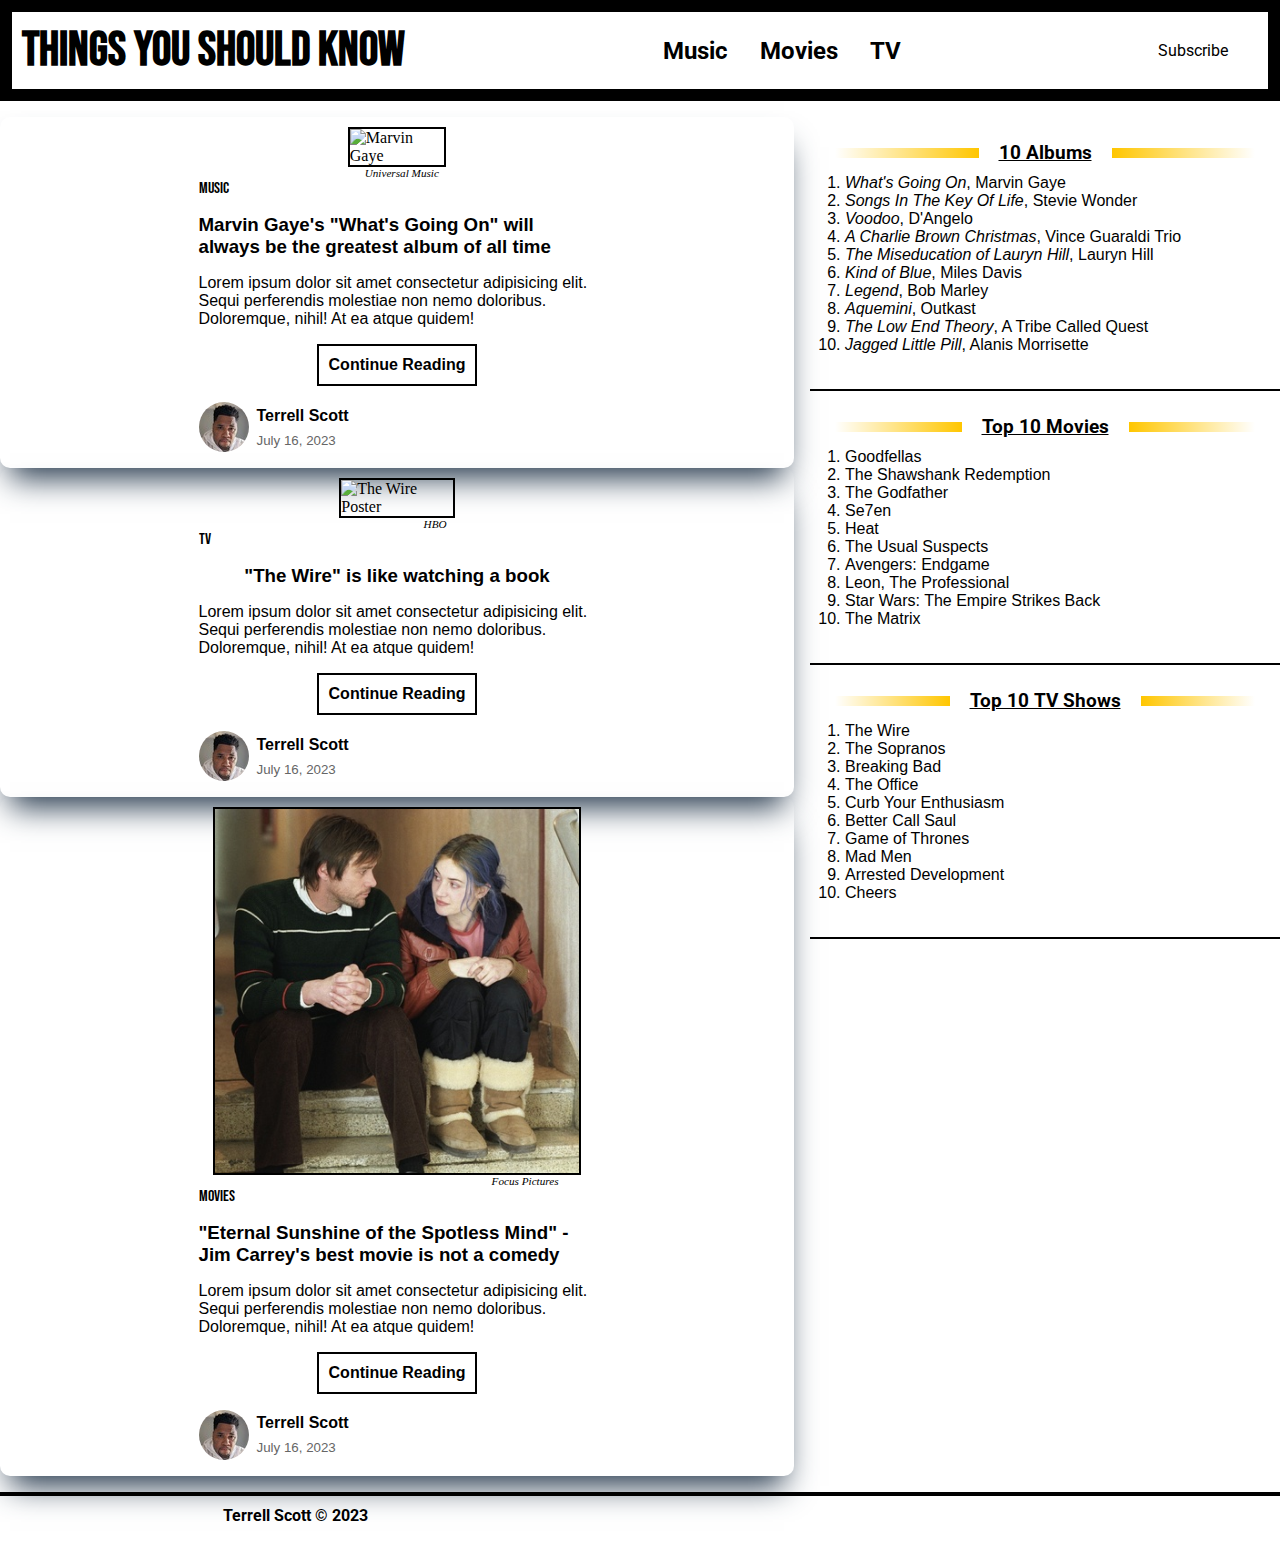
==== commit 8ecc3d04: "Complete page with updated index" ====
--- a/index.html
+++ b/index.html
@@ -7,13 +7,13 @@
   <meta name="viewport" content="width=device-width,initial-scale=1">
   <title>Personal Blog Home Page</title>
   <meta name="description" content="" >
-  <link rel="stylesheet" href="styles.css" >
+  <link rel="stylesheet" href="/css/styles.css" >
   <script src="https://kit.fontawesome.com/2a3a4b51b8.js" crossorigin="anonymous"></script>
 </head>
 
 <body>
     <div class="container">
-        <div class="header">
+        <header class="header">
             <h1><a href="index.html">Things You Should Know</a></h1>
             <nav>
               <ul>
@@ -24,7 +24,7 @@
             </nav>
             <span><a href="mailto:terrelldupree@gmail.com">Subscribe</a></span>
             
-        </div>
+        </header>
         <div class="main">
             <div class="card">
                 <div class="card-header">
@@ -44,7 +44,7 @@
                       perferendis molestiae non nemo doloribus. Doloremque, nihil! At ea
                       atque quidem!
                     </p>
-                    <a href="https://terrellscott.github.io/udacity/whatsGoingOn.html" class="frame">Continue Reading</a>
+                    <a href="https://terrellscott.github.io/udacity/pages/pages/whatsGoingOn.html" class="frame">Continue Reading</a>
                   </div>
                   <div class="card-footer">
                     <div class="user">
@@ -71,7 +71,7 @@
                     perferendis molestiae non nemo doloribus. Doloremque, nihil! At ea
                     atque quidem!
                   </p>
-                  <a href="https://terrellscott.github.io/udacity/theWire.html" class="frame">Continue Reading</a>
+                  <a href="https://terrellscott.github.io/udacity/pages/pages/theWire.html" class="frame">Continue Reading</a>
                 </div>
                 <div class="card-footer">
                     <div class="user">
@@ -101,7 +101,7 @@
                     perferendis molestiae non nemo doloribus. Doloremque, nihil! At ea
                     atque quidem!
                   </p>
-                  <a href="https://terrellscott.github.io/udacity/eternalSunshine.html" class="frame">Continue Reading</a>
+                  <a href="https://terrellscott.github.io/udacity/pages/pages/eternalSunshine.html" class="frame">Continue Reading</a>
                 </div>
                 <div class="card-footer">
                     <div class="user">
@@ -117,7 +117,7 @@
               </div>
               <div class="sidebar">
                 <div class="nestedGrid">
-                  <h3>Top 10 Albums</h3>
+                  <h3><u>10 Albums</u></h3>
                   <ol>
                     <li><a href="#"><i>What's Going On</i>, Marvin Gaye</a></li>
                     <li><a href="#"><i>Songs In The Key Of Life</i>, Stevie Wonder</a></li>
@@ -132,7 +132,7 @@
                   </ol>
                 </div>
                 <div class="nestedGrid">
-                  <h3>Top 10 Movies</h3>
+                  <h3><u>Top 10 Movies</u></h3>
                   <ol>
                     <li><a href="#">Goodfellas</a></li>
                     <li><a href="#">The Shawshank Redemption</a></li>
@@ -147,7 +147,7 @@
                   </ol>
                 </div>
                 <div class="nestedGrid">
-                  <h3>Top 10 TV Shows</h3>
+                  <h3><u>Top 10 TV Shows</u></h3>
                   <ol>
                     <li><a href="#">The Wire</a></li>
                     <li><a href="#">The Sopranos</a></li>
@@ -162,7 +162,7 @@
                   </ol>
                 </div>
             </div>
-         <div class="footer">
+         <footer class="footer">
           <p>Terrell Scott &copy; 2023</p>
           <div class="socials">
                 <a href="https://www.twitter.com/terrellscott" target="_blank"><i class="fa-brands fa-twitter"></i></a>
@@ -170,7 +170,7 @@
                   <i class="fa-brands fa-instagram"></i></a>
                 <a href="https://www.facebook.com/bigrell" target="_blank"><i class="fa-brands fa-facebook"></i></a>
               </div>
-        </div>   
+        </footer>   
       </div>
     
     
--- a/css/styles.css
+++ b/css/styles.css
@@ -0,0 +1,372 @@
+@import url('https://fonts.googleapis.com/css2?family=Archivo&family=Bebas+Neue&family=Comfortaa&family=League+Spartan&family=Libre+Baskerville:ital@0;1&family=Roboto&family=Rokkitt&display=swap');
+
+* {
+  padding: 0;
+  margin: 0;
+ }
+ 
+                                    /*Header*/
+.header {
+    grid-area: hd;
+    border: .75rem solid black;
+    display: flex;
+    align-items: center;
+    text-align: center; 
+    justify-content: space-between;
+    padding: 10px;
+    font-family: 'Roboto', sans-serif;
+   }
+
+/*Logo*/
+
+.header h1 {
+    grid-area: lg;
+    font-family: "Bebas Neue", sans-serif;
+      text-align: center; 
+}
+
+.header a {
+    text-decoration: none;
+    color: #000;
+}
+
+a:hover {
+    color: #febd2f;
+  }
+
+/*Navigation*/
+
+nav {
+    grid-area: nv;
+    display: flex;
+    justify-content: center;
+    align-items: center;
+  }
+
+  ul {
+    display: flex;
+    list-style-type: none;
+    font-size: 1.5em;    
+  }
+
+  nav li {
+    display: block;
+    align-content: center;
+    justify-content: center;
+    text-align: center;
+    padding: 14px 16px;
+    text-decoration: none;
+    }
+
+  nav li a {
+    color: #000;
+    font-weight: bold;
+    text-decoration: none;
+  }
+
+/*Subscribe Link*/
+  .header span {
+    grid-area: sb;
+    display: flex;
+    min-width: 100px;
+    align-content: start;
+  }
+
+                                        /* Main Content Area*/
+
+.main{
+    grid-area: main;
+    display: flex;
+    flex-direction: column;
+    width: 100%;
+}
+
+/*content cards*/
+.card {
+    display: flex;
+    flex-direction: column;
+    align-items: center;
+    box-shadow: rgb(38, 57, 77) 0px 20px 30px -10px;    padding-top: 5px;
+    border-radius: 10px;
+    padding-top: 10px;
+  } 
+
+  /*Card Image and Caption*/
+    figure {
+    display: flex;
+    flex-direction: column;
+    justify-content: center;
+    align-items: center;
+    width: 100%;}
+
+  .card-image {
+    object-fit: cover;
+    max-width:90%;
+    height: auto;
+    border: 2px solid #000;    
+  } 
+
+  figcaption {
+    text-align: end;
+    font-style: italic;
+    font-size: .7rem;
+    width: 80%;
+  }
+  /*Card Content*/
+  .card-body {
+    display: flex;
+    flex-direction: column;    
+    align-items: center;      
+    font-family: "montserrat", sans-serif;
+    gap: 1rem;
+    
+  }
+
+  .tag {
+    align-self: flex-start;  
+    border-radius: 1em;
+    font-family: "bebas neue", sans-serif;
+    font-size: 1rem;
+    
+  }
+/*Link "button"*/
+  .frame {
+    font-weight: bold;
+    color: #000;
+    border: 2px solid #000;
+    padding: 10px;
+    text-align: center;
+    text-decoration: none;
+  }
+  
+  .frame:hover {
+    color: #febd2f;
+  }
+
+  /*Card Footer*/
+
+  .card-footer {
+    display: flex;
+    padding: 1rem;
+    margin-top: auto;
+    gap: 1rem;
+    align-items: center;
+  }
+  
+  .user {
+    display: flex;
+    gap: 0.5rem;
+    justify-content: flex-start;
+   
+     }
+  
+  .user img {
+    border-radius: 50%;
+    height: 50px;
+    width: 50px;    
+  }
+
+  .userInfo {
+    display: flex;
+    flex-direction: column;
+    justify-content: center;
+    align-items: flex-start;
+    gap: 0.5rem;
+    font-size: 1rem;
+    font-family: "montserrat", sans-serif;
+    color: #666;
+  }  
+  .user h4 {
+    font-weight: bold;
+    color: #000;
+  }
+  
+  .userInfo > small {
+    font-family: "montserrat", sans-serif;
+    color: #666;
+  }
+
+                        /* Sidebar */
+.sidebar {
+    grid-area: sd;
+}
+
+/*Best List*/
+.nestedGrid {  
+  display: grid;
+  border-bottom: 2px solid #000;
+  padding: 25px;
+}
+
+.nestedGrid h3 {
+  font-family: "roboto", sans-serif;
+  text-align: center;
+  grid-column: 1 / -1;
+  display: grid;
+  grid-template-columns: 1fr auto 1fr;
+  grid-gap:  20px;
+  align-items: center;
+}
+/*Yellow Line*/
+.nestedGrid h3::before, .nestedGrid h3::after {
+  content: "";
+  display: block;
+  background: #ffc600;
+  height: 10px;
+  background: linear-gradient(to var(--direction, left), #ffc600, transparent);
+  }
+
+  .nestedGrid h3:after {
+   --direction: right;
+  }
+
+.nestedGrid ol {
+  font-family: "montserrat", sans-serif;
+  padding: 10px;  
+}
+
+.nestedGrid a {
+  text-decoration: none;
+  color: #000;
+}
+
+                                 /* Footer */
+
+.footer {
+  grid-area: ft;
+  padding: 10px;
+  border-top: .3rem solid #000;
+  display: flex;
+  align-items: center;
+  justify-content: center;
+  font-family: "Roboto", sans-serif;
+  font-weight: bold;
+  flex-direction: row;
+  justify-content: space-around;
+}
+
+/*Social Media Icons*/
+  .socials {
+    display: flex;
+    justify-content: space-evenly;
+    align-items: center;
+    padding: 5px;
+    width: 20%;   
+  }
+  .fa-brands {
+    font-size: 1.5rem;
+    color: #000;
+  }
+  
+  .fa-brands:hover {
+    color: #febd2f;
+  }
+  
+                            /*Media Queries*/
+/*Small Screens*/
+@media(max-width: 600px) {
+  .container {
+      display: grid;
+      grid-template-columns: 1fr;
+      grid-template-rows: 1fr ;
+      grid-template-areas: 
+      "hd"
+      "main "
+      "sd"
+      "ft ";
+      grid-gap: 1rem;
+      width: 100% ;
+  }
+
+  .header{
+      flex-direction: column;
+  }
+
+  .header h1 {
+      font-size: 2rem;
+      padding-top: 1rem;
+  }
+
+  .header .socials {
+      width:100%;
+      justify-content: space-around;
+  }
+
+  .card-body, .card-footer {
+    width: 90%;
+}
+}
+
+/*Medium Screens*/
+@media(min-width: 601px) and (max-width: 901px) {
+  .container {
+      display: grid;
+      flex-direction: column;
+      grid-template-columns:  1fr 1fr 1fr 1fr 1fr;
+      grid-template-rows: 2fr auto 1fr;
+      grid-template-areas:
+        "hd hd hd hd hd"
+        "main main main sd sd "
+        "ft ft ft ft ft";
+          gap: 5px;
+
+  }
+
+  .header{
+      display: grid;
+      grid-template-columns: 1fr 1fr;
+      grid-template-rows: 1fr 1fr ;
+      grid-template-areas: 
+      "lg nv"
+       "lg sb";
+      flex-direction: row;
+      align-items: center;
+      justify-content: space-around;
+  }
+
+  .header h1 {
+      font-size: 2.5rem;
+      padding-left: 5px;
+  }
+
+  ul {
+    font-size: 1em;
+  }
+
+  .header span {
+      width: 100%;
+      justify-content: center;
+  }
+
+  .card-body, .card-footer {
+    width: 90%;
+}
+
+  .card-image {
+    max-width: 100%;
+  }
+  
+}
+
+/*Large Screens*/
+@media(min-width: 902px) {
+  .container {
+      display: grid;
+      grid-template-columns: 1fr 1fr 1fr 1fr 1fr 1fr 1fr 1fr;
+      grid-template-rows: .5fr 9fr .5fr;
+      grid-template-areas: 
+      "hd hd hd hd hd hd hd hd"
+      "main main main main main sd sd sd "
+      "ft ft ft ft ft ft ft ft";
+      grid-gap: 1rem;   
+  }
+
+  .header h1{
+      font-size: 3rem;} 
+
+  .card-body, .card-footer {
+      width: 50%;
+  }
+
+
+}